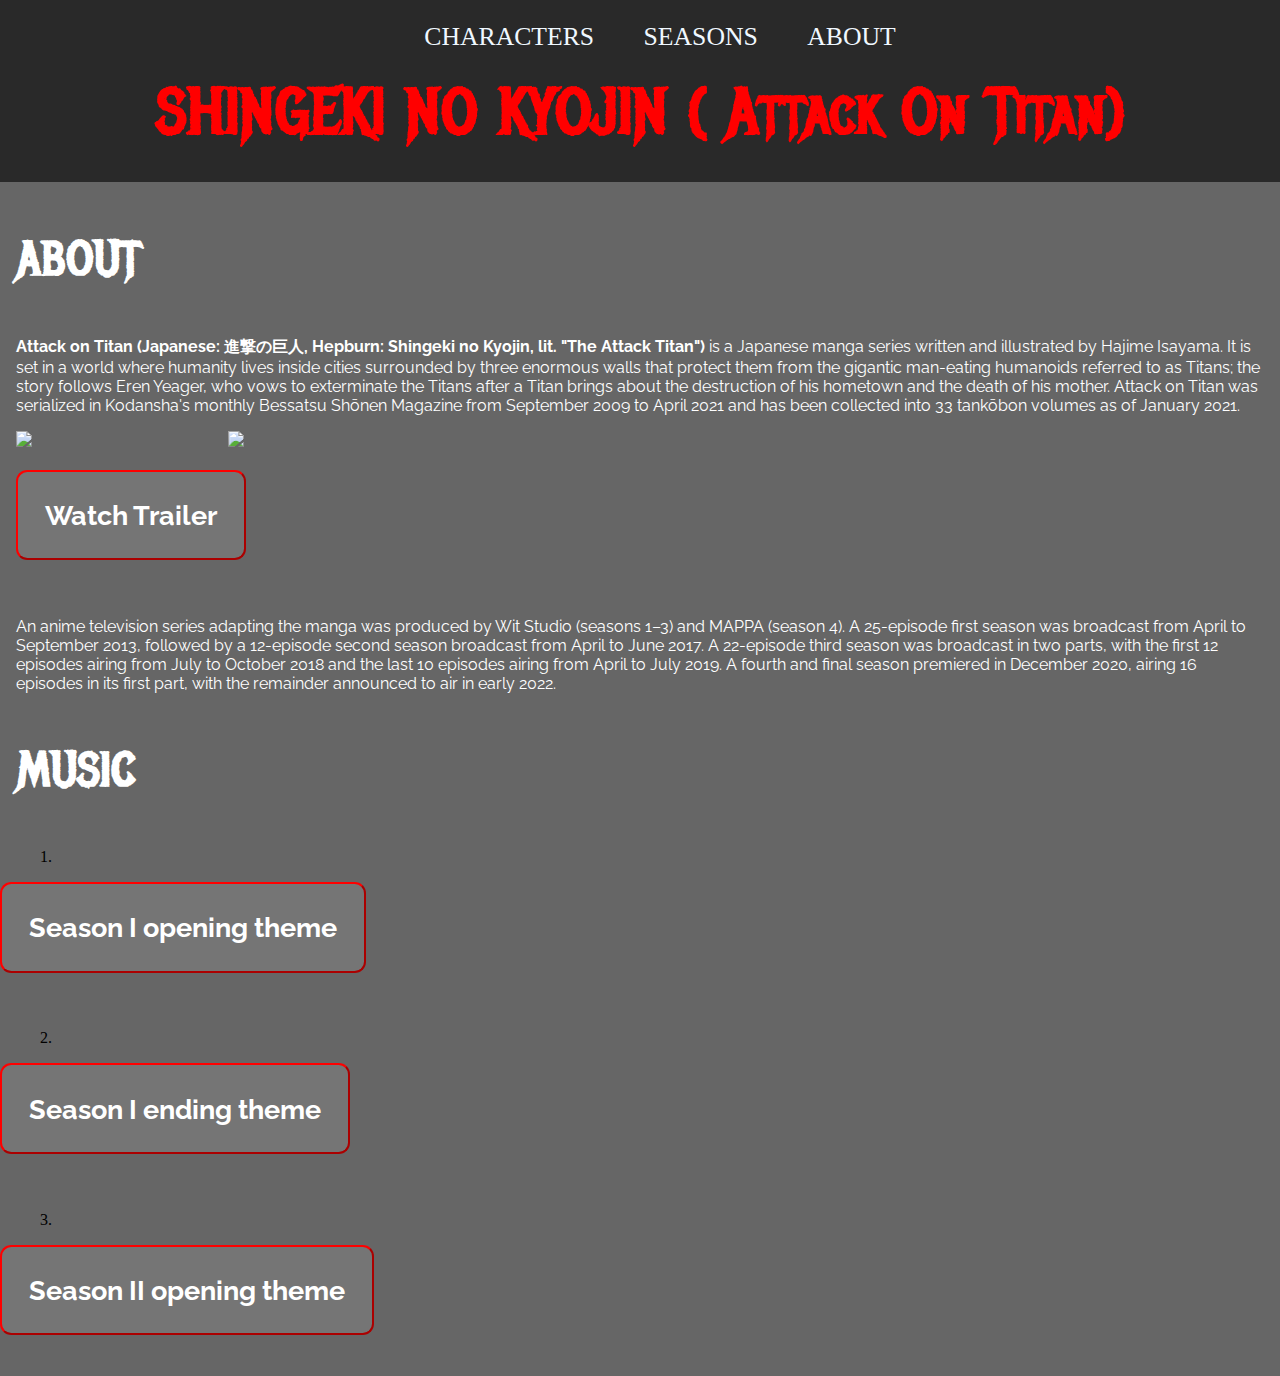
==== home.html @ 5e9ebad1 "Add files via upload" ====
<!DOCTYPE html>
<head>
<title>Attck On Titan</title>

</head>
<body>
    <link  href="style.css"rel="stylesheet" type="text/css">
       <header class="main-header">
            <nav class="nav main-nav">
                <ul>
                    <li> <a href="characters.html">CHARACTERS</a> </li>
                    <li> <a href="seasons.html">SEASONS</a></li>
                    <li> <a href="home.html">ABOUT</a></li>
                   

                </ul>
            </nav>
            
<h1 class="name"> <b>SHINGEKI NO  KYOJIN ( Attack On Titan)</b></h1>
       </header> 

<h3>ABOUT</h3>
<section class="section">
<p>
    <b>Attack on Titan (Japanese: 進撃の巨人, Hepburn: Shingeki no Kyojin, lit. "The Attack Titan")</b> is a Japanese manga series written and illustrated by Hajime Isayama. It is set in a world where humanity lives inside cities surrounded by three enormous walls that protect them from the gigantic man-eating humanoids referred to as Titans; the story follows Eren Yeager, who vows to exterminate the Titans after a Titan brings about the destruction of his hometown and the death of his mother. Attack on Titan was serialized in Kodansha's monthly Bessatsu Shōnen Magazine from September 2009 to April 2021 and has been collected into 33 tankōbon volumes as of January 2021.
</p>
<span> <img src="images\aot3.jpg"></span><span class="aot2"> <img src="images\aot8.png"width="650"></span>
<br>
<br>

<a href="https://www.youtube.com/watch?v=bT9csxkth8g"target="_blank">
    <button class="btn" type="button"> Watch Trailer</button></a><div></div>

<p>
    An anime television series adapting the manga was produced by Wit Studio (seasons 1–3) and MAPPA (season 4). A 25-episode first season was broadcast from April to September 2013, followed by a 12-episode second season broadcast from April to June 2017. A 22-episode third season was broadcast in two parts, with the first 12 episodes airing from July to October 2018 and the last 10 episodes airing from April to July 2019. A fourth and final season premiered in December 2020, airing 16 episodes in its first part, with the remainder announced to air in early 2022.
</p>

</section>

   <h3>MUSIC</h3>
   <ul>1.</ul> <a href="https://www.youtube.com/watch?v=8OkpRK2_gVs"target="_blank">
    <button class="btn" type="button"> Season I opening theme</button></a><div></div>
   <ul>2.</ul><a href="https://www.youtube.com/watch?v=BrGHjuoiNus"target="_blank">
    <button class="btn" type="button">Season I ending theme</button></a><div></div>
   <ul>3.</ul><a href="https://www.youtube.com/watch?v=CID-sYQNCew"target="_blank">
    <button class="btn" type="button"> Season II opening theme</button></a><div></div>


</body>
</html>
---- style.css ----
@import url('https://fonts.googleapis.com/css2?family=Raleway:wght@200&display=swap');

@import url('https://fonts.googleapis.com/css2?family=Metal+Mania&display=swap');


html{
    background-color;
    color: black;
    background-image: url("images/aot7.jpg");
    background-size: cover;
    background-color: rgba(0, 0, 0, .6);

    background-blend-mode: darken;
}
.main-header{

    background-image: url("images/aot2.png");
    background-size: cover;
    background-color: rgba(0, 0, 0, .6);
background-blend-mode:lighten;
padding-bottom: 30px;
scroll-padding-top:inherit;
}


html,body{
    margin: 0;
    padding: 0;
}
.nav ul{
    margin: 0%;
}
.nav li{
 display: inline-block;
}
.nav a{
    display:inline-block;
    padding: 0.5em;
    color: aliceblue;
     text-decoration: none;
}

.nav a:hover{

    background-color:gray;
}
.main-nav{
    font-size:3.5ex;
    text-align: center;
}
.main-nav li{

    padding: 0.7%;
}
.name{
text-align: center;
margin: 0;
font-size: 4em;
color: red;
font-family: 'Metal Mania',cursive;
}
.section {
font-family: Raleway;
margin: 1em;
color: white;
}

h3{ 
    font-family: 'Metal Mania';
    padding-left: 0.35em;
    font-size: 3em;
    color: white;
}
.aot2{
    padding-left: 12em;
}
.season-images{
    padding-left: 36em;
}
.btn{
font-family: 'Raleway';
   color:white;
    padding: 1em;
    text-decoration: none;
    font-size: 1.7em;
    border-color: red;
    background-color: rgba(255, 255, 255, .1);
    font-weight: bolder;
    border-radius: 3mm;
    text-align: center;
    margin-right: 10px;
    margin-bottom: 1.5em;
}
.btn:hover{
    background-color: grey;
}

h4{
    color:white;
    font-family: 'Metal Mania';
    font-size: 1.5em;
}
.sub-btn{

    font-family: 'Raleway';
    text-decoration: none;
    font-size: 1em;
    background-color: rgba(255, 255, 255, .1);
    color: white;
    border-radius: 0;
    padding: 0.5em;
    margin-left: 1.5em;
}
.sub-btn:hover{
    background-color: grey;
}

text-
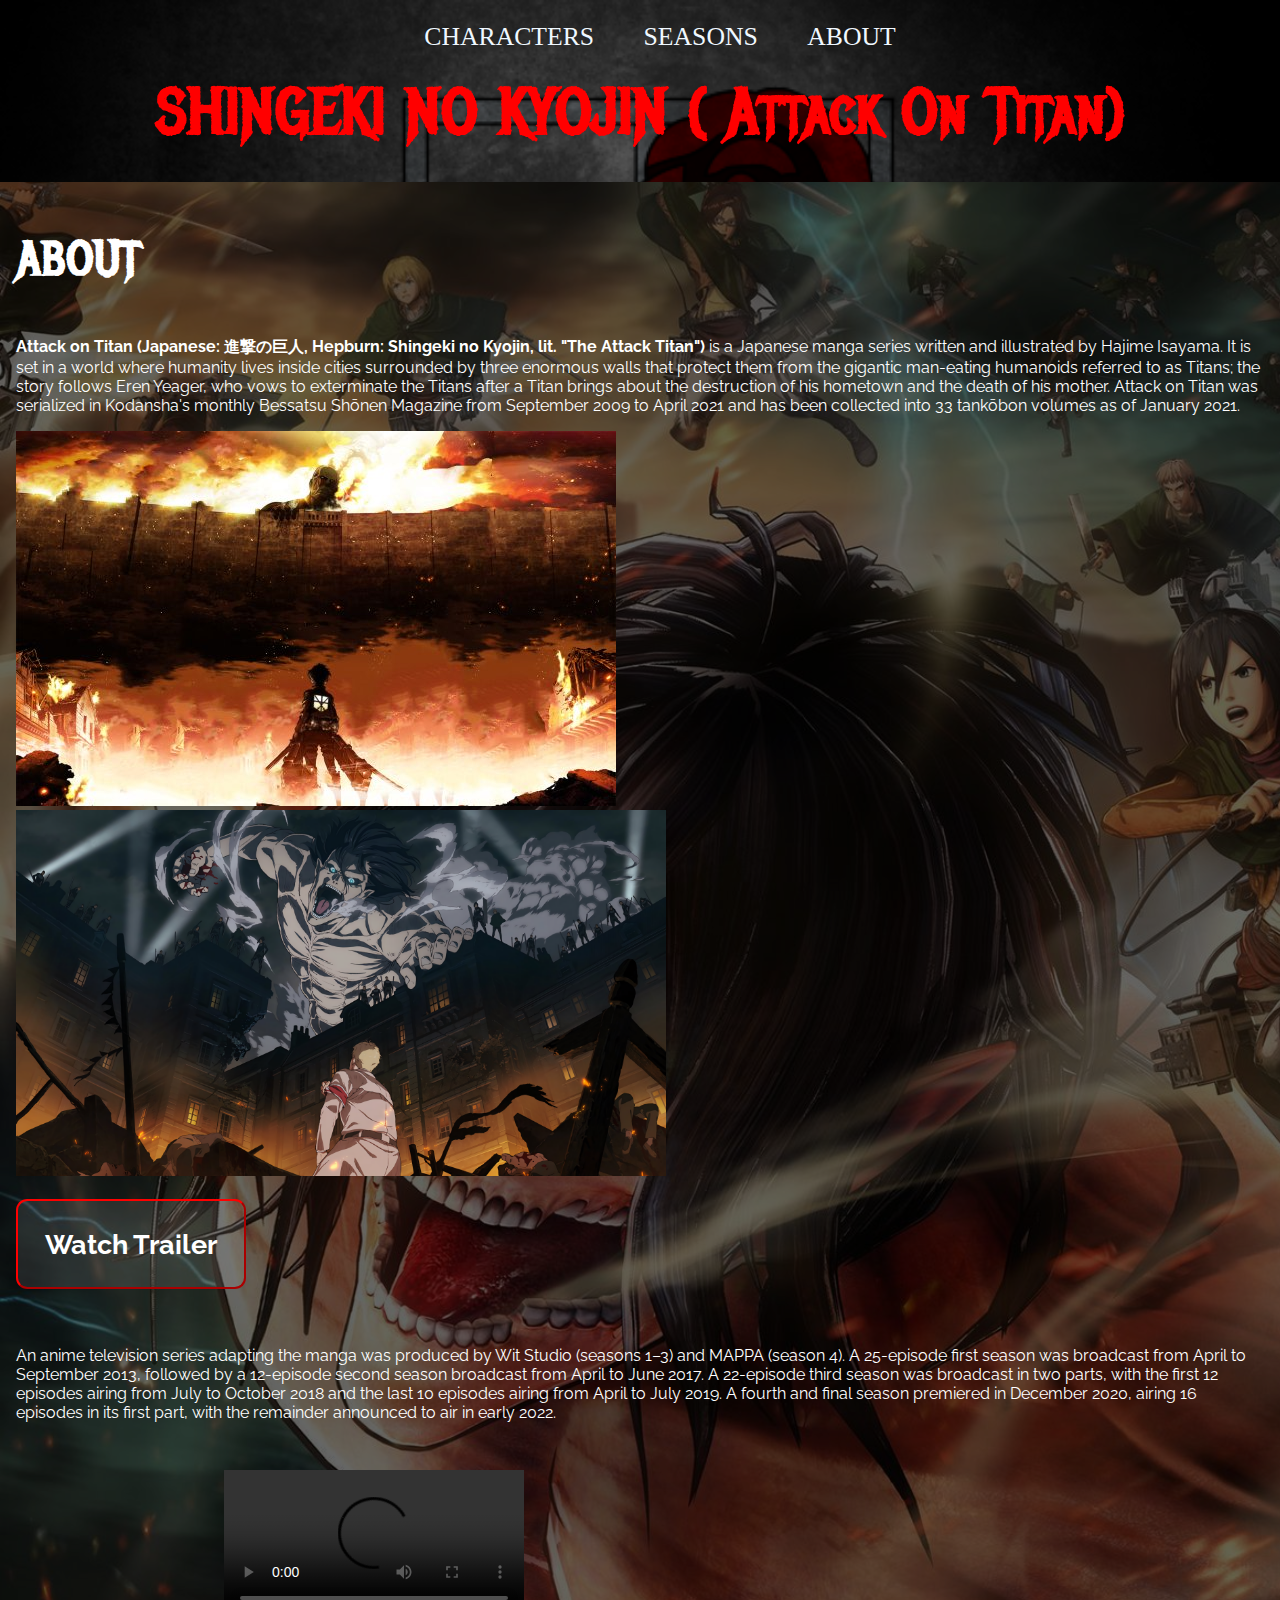
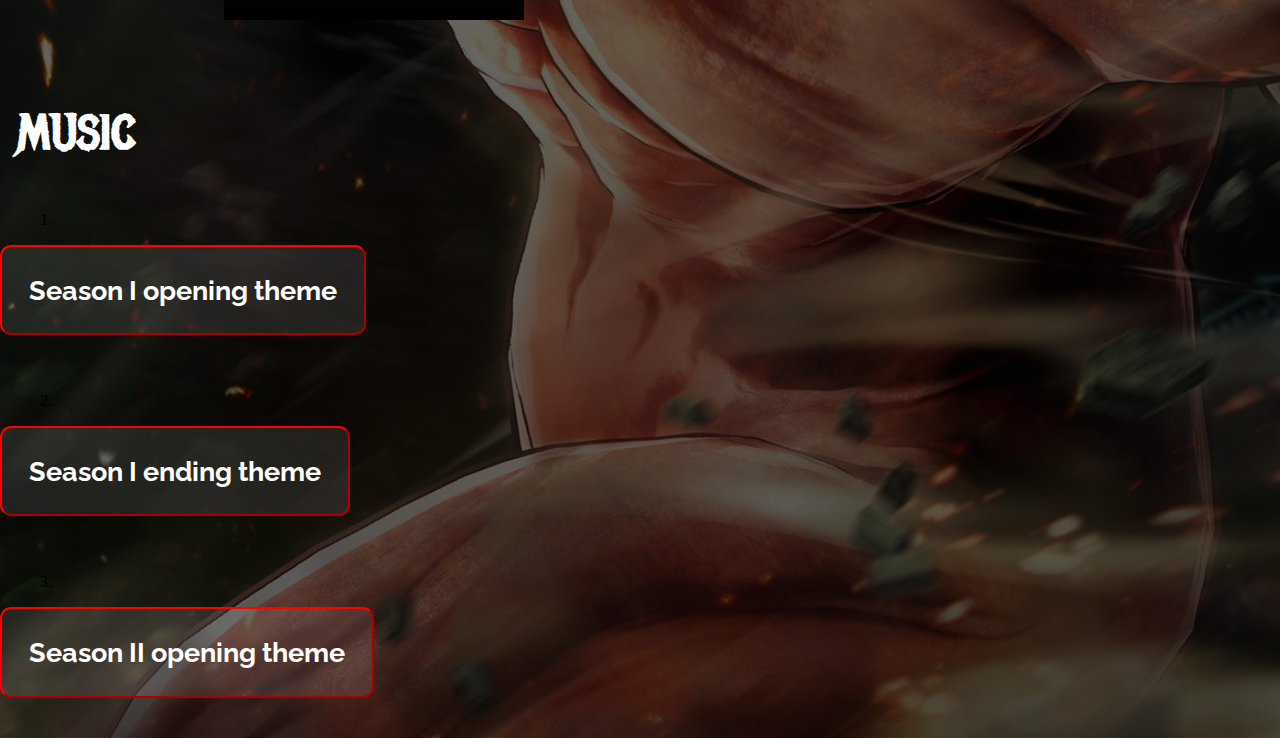
==== commit e0ff8c69: "Update home.html" ====
--- a/home.html
+++ b/home.html
@@ -35,6 +35,7 @@
     An anime television series adapting the manga was produced by Wit Studio (seasons 1–3) and MAPPA (season 4). A 25-episode first season was broadcast from April to September 2013, followed by a 12-episode second season broadcast from April to June 2017. A 22-episode third season was broadcast in two parts, with the first 12 episodes airing from July to October 2018 and the last 10 episodes airing from April to July 2019. A fourth and final season premiered in December 2020, airing 16 episodes in its first part, with the remainder announced to air in early 2022.
 </p>
 
+    <video  class="video"src="sassageyo_live.mp4"type="video/mp4" controls></video>
 </section>
 
    <h3>MUSIC</h3>
@@ -47,4 +48,4 @@
 
 
 </body>
-</html>+</html>
--- a/style.css
+++ b/style.css
@@ -115,4 +115,9 @@
     background-color: grey;
 }
 
-text-+
+.video{
+    padding-top: 2em;
+    padding-left: 13em;
+    padding-bottom: 2em;
+}
